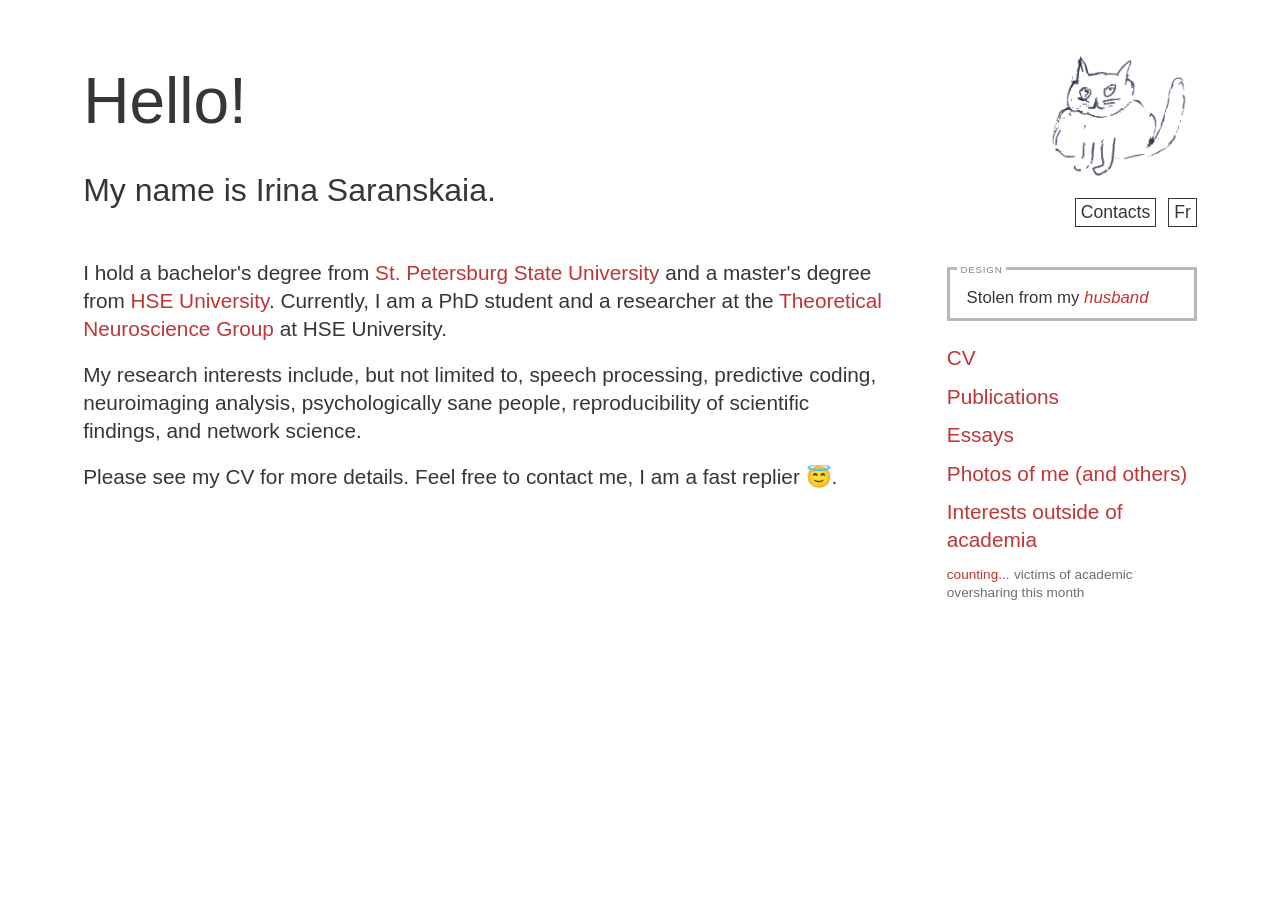
==== index.html @ 2fe401d5 "Disable Jekyll processing" ====
<!DOCTYPE html>
<html lang="en">
<head>
    <meta charset="UTF-8">
    <meta name="viewport" content="width=device-width, initial-scale=1.0">    
    <title>Irina Saranskaia</title>
    <link rel="icon" type="image/jpg" href="favicon-16x16.jpg" sizes="16x16" />
    <link rel="icon" type="image/jpg" href="favicon-32x32.jpg" sizes="32x32" />
    <link rel="icon" type="image/jpg" href="favicon-48x48.jpg" sizes="48x48" />
    <link rel="stylesheet" href="index.css"/>
</head>

<div class="adaptive">
  <div class="header">
  <h1>Hello!</h1>

  <div class="name-line">
    <h2>My name is Irina Saranskaia.</h2>

    <div class="header-controls">

  <div class="site-mark">
    <img src="images/cat_transparent.png" alt="Site cat logo">
<!--      <p class="site-mark-caption">guardian of my website</p>-->

  </div>
  <div class="controls-row">
    <div class="contacts">
      <a href="https://t.me/imsaranskaia" target="_blank">Telegram</a> |
      <a href="https://www.researchgate.net/profile/Irina-Saranskaia?ev=hdr_xprf" target="_blank">ResearchGate</a> |
      <a href="mailto:irinasaranskaia@gmail.com" target="_blank">E-mail</a>
    </div>

    <button type="button" class="contacts_button">Contacts</button>
    <a href="index_fr.html" class="language_button">Fr</a>
  </div>

</div>
  </div>
</div>
        <div class="content">    
            <p>I hold a bachelor's degree from
                <a href="https://english.spbu.ru" target="_blank">St. Petersburg State University</a>
                and a master's degree from
                <a href="https://www.hse.ru/en" target="_blank">HSE University</a>. Currently, I am a PhD student and
                a researcher at the <a href="https://www.hse.ru/en/cdm-centre/theoretical" target="_blank">
                    Theoretical Neuroscience Group</a> at HSE University.</p>
            <br>
            <p>My research interests include, but not limited to, speech processing, predictive coding,
                neuroimaging analysis, psychologically sane people, reproducibility of scientific findings,
                and network science.</p>
            <br>
                <p>Please see my CV for more details. Feel free to contact me, I am a fast replier 😇.</p>
            <br>
        </div>    
        <div class="sidebar">
  <p class="design-credit">
    Stolen from my
      <a href="https://daniilvlasenko.info" target="_blank"><i>husband</i></a>
  </p>

  <nav class="site-links">
    <p><a href="CV.pdf">CV</a></p>
    <p><a href="https://scholar.google.com/citations?user=JqZ1j00AAAAJ&hl=en">Publications</a></p>
    <p><a href="essay.html">Essays</a></p>
    <p><a href="photos.html">Photos of me (and others)</a></p>
    <p><a href="interests.html">Interests outside of academia</a></p>
  </nav>
             <div class="visit-box">
  <span id="monthly-visits" class="visit-number">counting...</span>
  <span class="visit-caption">victims of academic oversharing this month</span>
</div>

</div>
        </div>
    <script src="index.js" defer></script>
<script>
  function loadMonthlyVisits() {
    if (!window.goatcounter || !window.goatcounter.visit_count) {
      setTimeout(loadMonthlyVisits, 100);
      return;
    }

    window.goatcounter.visit_count({
      append: "#monthly-visits",
      path: "TOTAL",
      start: "month",
      no_branding: true,
      attr: {
        class: "goatcounter-number"
      }
    });
  }

  loadMonthlyVisits();
</script>
<script data-goatcounter="https://irinasaranskaia.goatcounter.com/count"
        async src="//gc.zgo.at/count.js"></script>
</body>
</html>
---- index.css ----
* {
  margin: 0;
  box-sizing: border-box;
}

body {
  display: grid;
  justify-items: center;

  font-family: Roboto, -apple-system, BlinkMacSystemFont, "Segoe UI",
    "Helvetica Neue", Arial, sans-serif;

  color: rgb(54, 54, 54);
}

.design-credit {
  position: relative;

  padding: 1em 1em;
  margin-bottom: 1.4em;

  border: 3px solid rgba(54, 54, 54, 0.35);
  border-radius: 0;

  font-size: 1.05em;
  line-height: 1.35;
}

.design-credit::before {
  content: "design";
  position: absolute;
  top: -0.72em;
  left: 0.75em;

  padding: 0 0.35em;
  background: white;

  color: rgba(54, 54, 54, 0.62);
  font-size: 0.58em;
  font-weight: 400;
  letter-spacing: 0.08em;
  text-transform: uppercase;
}

.design-credit a {
  /*color: rgb(54, 54, 54);*/
  color: rgb(190, 54, 54);
  text-decoration: none;
  border-bottom: 0 solid rgba(54, 54, 54, 0.45);
}

.design-credit a:hover {
  color: rgb(54, 54, 200);
  border-bottom-color: rgb(54, 54, 200);
}

/*.visit-box {*/
/*  position: relative;*/
/*  !*margin-top: 0.1em;*!*/
/*  !*padding: 1em 1em;*!*/

/*  border: 0.1px solid rgba(54, 54, 54, 0.35);*/
/*  color: rgb(54, 54, 54);*/
/*}*/

.visit-number {
  display: inline;

  color: rgb(190, 54, 54);
  font-size: 0.85em;
  font-weight: 100;
  line-height: 1;
}

.visit-caption {
  display: inline;

  margin-top: 0.3em;

  color: rgba(54, 54, 54, 0.72);
  font-size: 0.85em;
  font-weight: 100;
  line-height: 1;
}

.site-links p {
  padding-bottom: 0.8em;
}

h1 {
  color: rgb(54, 54, 54);
  font-size: 4em;
  font-weight: 500;
}

h2 {
  color: rgb(54, 54, 54);
  font-size: 2em;
  font-weight: 400;
}

p {
  color: rgb(54, 54, 54);
  font-size: 1.3em;
  font-weight: 300;
  line-height: 1.35;
}

a {
  color: rgb(190, 54, 54);
  text-decoration: none;
  border-bottom: 0;
}

a:hover {
  color: rgb(54, 54, 200);
  border-bottom-color: rgb(54, 54, 200);
}

.adaptive {
  width: 87vw;
  max-width: 1200px;

  padding-top: 4em;
  padding-bottom: 4em;

  display: grid;
  grid-template-columns: 1fr 250px;
  grid-template-rows: min-content min-content min-content min-content;
  column-gap: 4em;
  row-gap: 2em;
}

.header {
  grid-column: span 2;
}

.header h1 {
  margin-bottom: 0.25em;
}

.name-line {
  display: grid;
  grid-template-columns: 1fr auto;
  column-gap: 2em;
  align-items: center;
}

.name-line h2 {
  grid-column: 1;
}

.top-buttons {
  display: flex;
  justify-content: flex-end;
  align-items: center;
  gap: 0.75em;

  margin: 0;
}

.contacts_button:active {
  color: rgb(0, 0, 0);
  border: rgb(0, 0, 0) 1px solid;
  transition: 0.07s;
}

.header-controls {
  grid-column: 2;
  justify-self: end;

  display: flex;
  flex-direction: column;
  align-items: flex-end;

  margin-top: -7em;
}

.site-mark {
  width: 150px;
  margin-bottom: 1em;
  margin-right: 0.2em;
}

/*.site-mark-caption {*/
/*  margin-top: 0.35em;*/
/*  text-align: center;*/

/*  color: rgba(54, 54, 54, 0.55);*/
/*  font-size: 0.78em;*/
/*  font-weight: 300;*/
/*  letter-spacing: 0.04em;*/
/*}*/

.site-mark img {
  display: block;
  width: 100%;
  height: auto;

  opacity: 0.88;
  transition: opacity 0.5s ease, transform 0.5s ease;
}

.site-mark img:hover {
  opacity: 1;
  transform: rotate(-360deg) scale(1);
}

.controls-row {
  position: relative;

  display: flex;
  justify-content: flex-end;
  align-items: center;
  gap: 0.75em;
}

.language_button,
.contacts_button {
  height: min-content;
  width: min-content;

  text-align: center;
  display: block;
  text-decoration: none;
  white-space: nowrap;

  font-size: 1.1em;
  border: rgb(54, 54, 54) 1px solid;
  color: rgb(54, 54, 54);

  padding: 3px 5px;
  border-radius: 0;
  transition: 0.5s;
}

.contacts_button {
  cursor: pointer;
  background: transparent;
  font-family: inherit;
}

.language_button:hover,
.contacts_button:hover {
  border: #0000007a 1px solid;
  color: #0000007a;
  border-radius: 10px;
}

.contacts {
  position: absolute;

  top: 50%;
  right: calc(100% + 0.9em);

  width: max-content;
  max-width: 34rem;

  opacity: 0;
  pointer-events: none;

  text-align: right;
  white-space: nowrap;

  transform: translateY(-50%) translateX(0.4em);
  transition: opacity 0.5s ease, transform 0.5s ease;
}

.contacts.active {
  opacity: 1;
  pointer-events: auto;

  transform: translateY(-50%) translateX(0);
}

.contacts a {
  text-decoration: none;
  font-size: 1.1em;
  /*color: #8b6b00;*/
  color: rgb(200, 54, 54);
  border-bottom: 1px solid rgb(200, 54, 54);
}

.contacts a:hover {
  color: rgb(54, 54, 200);
  border-bottom-color: rgb(54, 54, 200);
}

.content {
  grid-column: 1;
}

.sidebar {
  grid-column: 2;
  align-self: start;
  /*align-self: center;*/
  padding-top: 0.5em;
}

.sidebar p {
  /*padding-bottom: 0;*/
  padding-bottom: 0.5em;
}

.phone {
  display: none;
}

@media (max-width: 768px) {
  .adaptive {
    width: 90vw;
    max-width: 480px;

    padding-top: 3em;

    grid-template-columns: 1fr;
    column-gap: 0;
  }

  .header {
  grid-column: 1;
}

.name-line {
  grid-template-columns: 1fr;
  row-gap: 1em;
}

  .top-buttons {
    grid-column: 1;
    margin-bottom: 0.5em;
  }

.header-controls {
  grid-column: 1;
  justify-self: end;
  margin-top: 0;
}

.site-mark {
  width: 95px;
  margin-bottom: 0.8em;
}

.controls-row {
  flex-wrap: wrap;
}

.contacts {
  position: static;

  width: 100%;
  max-width: 90vw;

  margin-top: 0.65em;

  text-align: right;
  white-space: normal;

  transform: none;
}

.contacts.active {
  transform: none;
}
  .header {
    grid-column: 1;
  }

  .content {
    grid-column: 1;
  }

  .sidebar {
    grid-column: 1;
    align-self: start;
    text-align: center;

    margin-left: auto;
    margin-right: auto;
  }

  h1 {
    font-size: 3em;
  }

  h2 {
    font-size: 1.5em;
  }

  p {
    font-size: 1.2em;
  }

  .contacts a {
    font-size: 1.2em;
  }
}
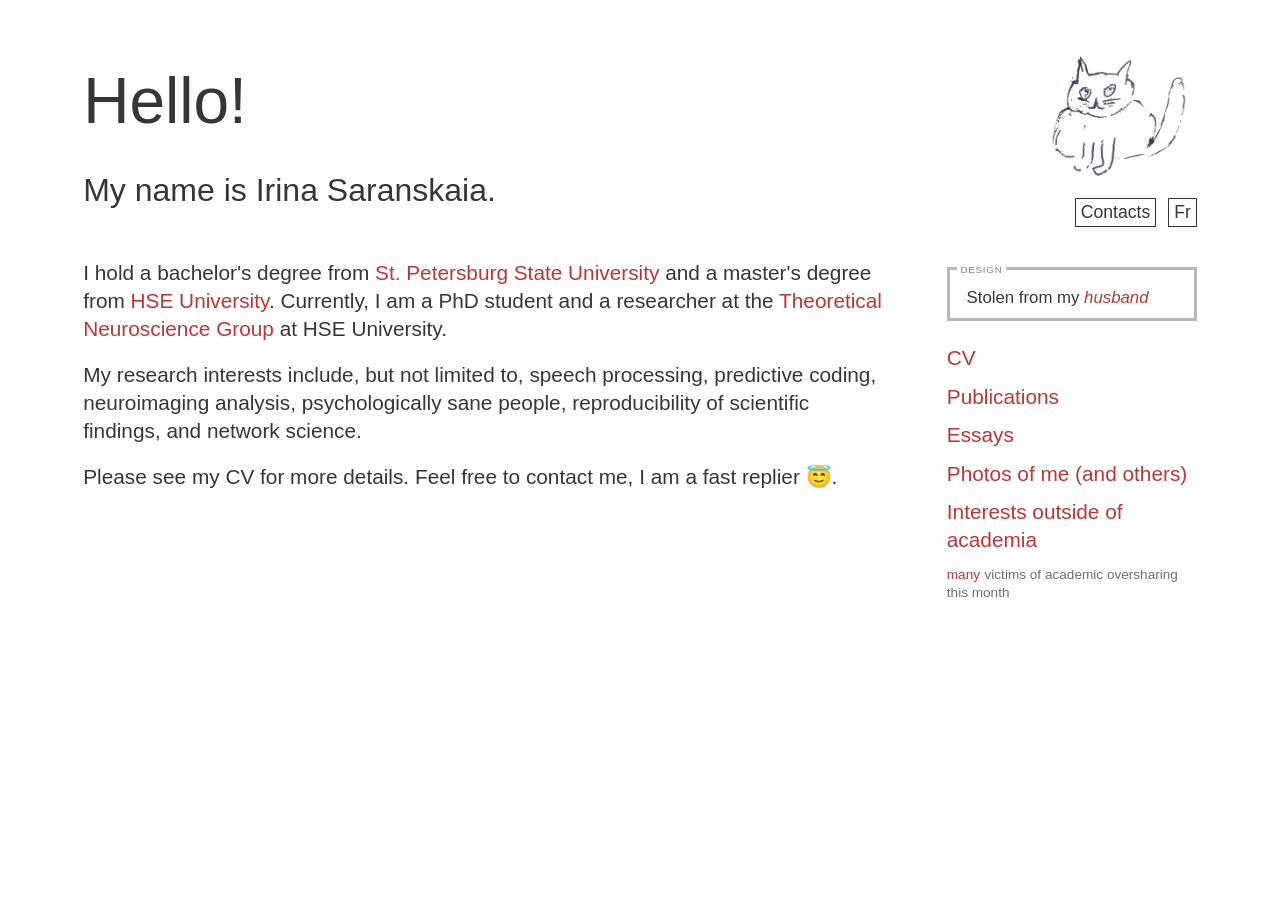
==== commit a2d4473e: "counter fix v1" ====
--- a/index.html
+++ b/index.html
@@ -9,6 +9,7 @@
     <link rel="icon" type="image/jpg" href="favicon-48x48.jpg" sizes="48x48" />
     <link rel="stylesheet" href="index.css"/>
 </head>
+<body>
 
 <div class="adaptive">
   <div class="header">
@@ -74,27 +75,29 @@
 </div>
         </div>
     <script src="index.js" defer></script>
+
+
 <script>
-  function loadMonthlyVisits() {
-    if (!window.goatcounter || !window.goatcounter.visit_count) {
-      setTimeout(loadMonthlyVisits, 100);
-      return;
+  async function loadMonthlyVisits() {
+    const counter = document.querySelector("#monthly-visits");
+
+    try {
+      const response = await fetch(
+        "https://irinasaranskaia.goatcounter.com/counter/TOTAL.json?start=month"
+      );
+
+      const data = await response.json();
+      counter.textContent = data.count;
+    } catch (error) {
+      counter.textContent = "many";
     }
-
-    window.goatcounter.visit_count({
-      append: "#monthly-visits",
-      path: "TOTAL",
-      start: "month",
-      no_branding: true,
-      attr: {
-        class: "goatcounter-number"
-      }
-    });
   }
 
   loadMonthlyVisits();
 </script>
+
 <script data-goatcounter="https://irinasaranskaia.goatcounter.com/count"
         async src="//gc.zgo.at/count.js"></script>
+
 </body>
 </html>
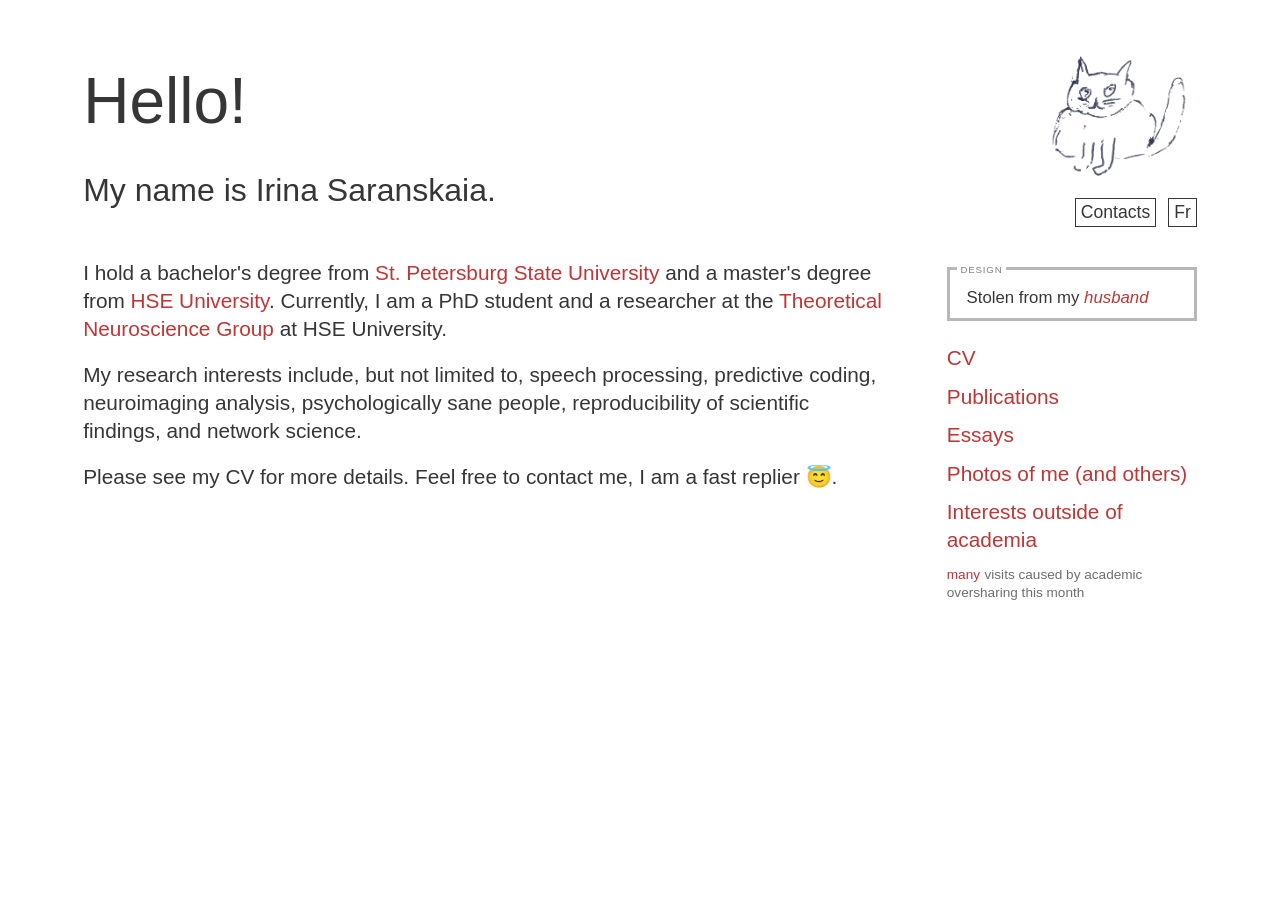
==== commit 54db930d: "victims -> visits (en, fr)" ====
--- a/index.html
+++ b/index.html
@@ -69,7 +69,7 @@
   </nav>
              <div class="visit-box">
   <span id="monthly-visits" class="visit-number">counting...</span>
-  <span class="visit-caption">victims of academic oversharing this month</span>
+  <span class="visit-caption">visits caused by academic oversharing this month</span>
 </div>
 
 </div>
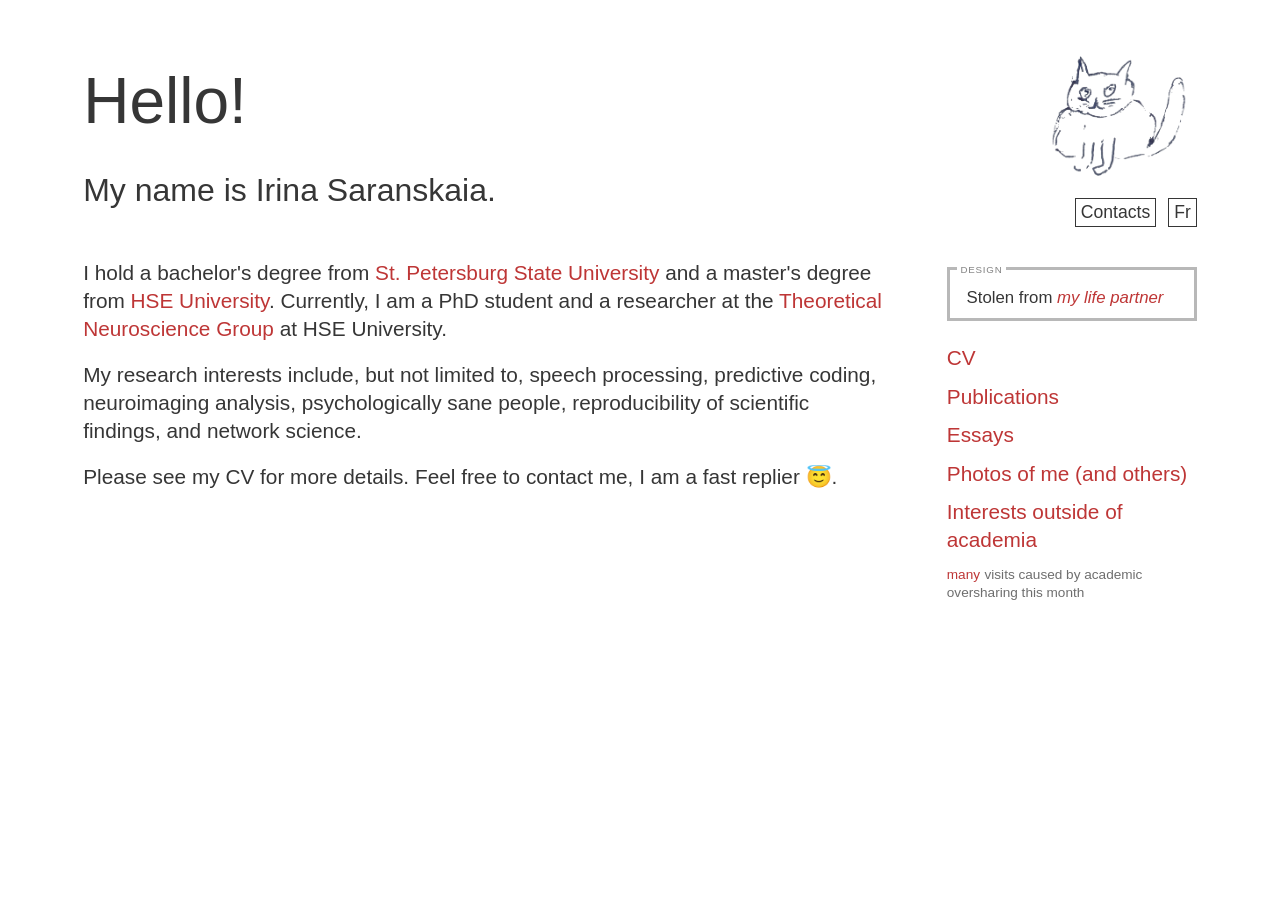
==== commit c54b6a27: "commentaires de Dania" ====
--- a/index.html
+++ b/index.html
@@ -26,11 +26,15 @@
 
   </div>
   <div class="controls-row">
-    <div class="contacts">
-      <a href="https://t.me/imsaranskaia" target="_blank">Telegram</a> |
-      <a href="https://www.researchgate.net/profile/Irina-Saranskaia?ev=hdr_xprf" target="_blank">ResearchGate</a> |
-      <a href="mailto:irinasaranskaia@gmail.com" target="_blank">E-mail</a>
-    </div>
+<div class="contacts" data-copied="Copied to clipboard">
+  <a href="https://t.me/imsaranskaia" target="_blank">Telegram</a> |
+  <a href="https://www.researchgate.net/profile/Irina-Saranskaia?ev=hdr_xprf" target="_blank">ResearchGate</a> |
+  <button type="button"
+          class="copy-email"
+          data-email="irinasaranskaia@gmail.com">
+    E-mail
+  </button>
+</div>
 
     <button type="button" class="contacts_button">Contacts</button>
     <a href="index_fr.html" class="language_button">Fr</a>
@@ -56,8 +60,8 @@
         </div>    
         <div class="sidebar">
   <p class="design-credit">
-    Stolen from my
-      <a href="https://daniilvlasenko.info" target="_blank"><i>husband</i></a>
+    Stolen from
+      <a href="https://daniilvlasenko.info" target="_blank"><i>my life partner</i></a>
   </p>
 
   <nav class="site-links">
--- a/index.css
+++ b/index.css
@@ -163,6 +163,50 @@
   color: rgb(0, 0, 0);
   border: rgb(0, 0, 0) 1px solid;
   transition: 0.07s;
+}
+
+.contacts a,
+.contacts .copy-email {
+  text-decoration: none;
+  font-size: 1.1em;
+  color: rgb(200, 54, 54);
+  border: 0;
+  border-bottom: 1px solid rgb(200, 54, 54);
+  background: transparent;
+  padding: 0;
+  font-family: inherit;
+  font-weight: inherit;
+  cursor: copy;
+}
+
+.contacts a:hover,
+.contacts .copy-email:hover {
+  color: rgb(54, 54, 200);
+  border-bottom-color: rgb(54, 54, 200);
+}
+
+.contacts.email-copied::after {
+  content: attr(data-copied);
+
+  position: absolute;
+  right: 0;
+  bottom: calc(100% + 0.45em);
+
+  width: max-content;
+  max-width: 240px;
+
+  /*padding: 0em 0.45em;*/
+
+  color: rgb(54, 54, 200);
+  /*background: white;*/
+  /*border: 2px solid rgb(200, 54, 54);*/
+
+  font-size: 0.7em;
+  font-weight: 300;
+  line-height: 1;
+  white-space: nowrap;
+
+  z-index: 30;
 }
 
 .header-controls {
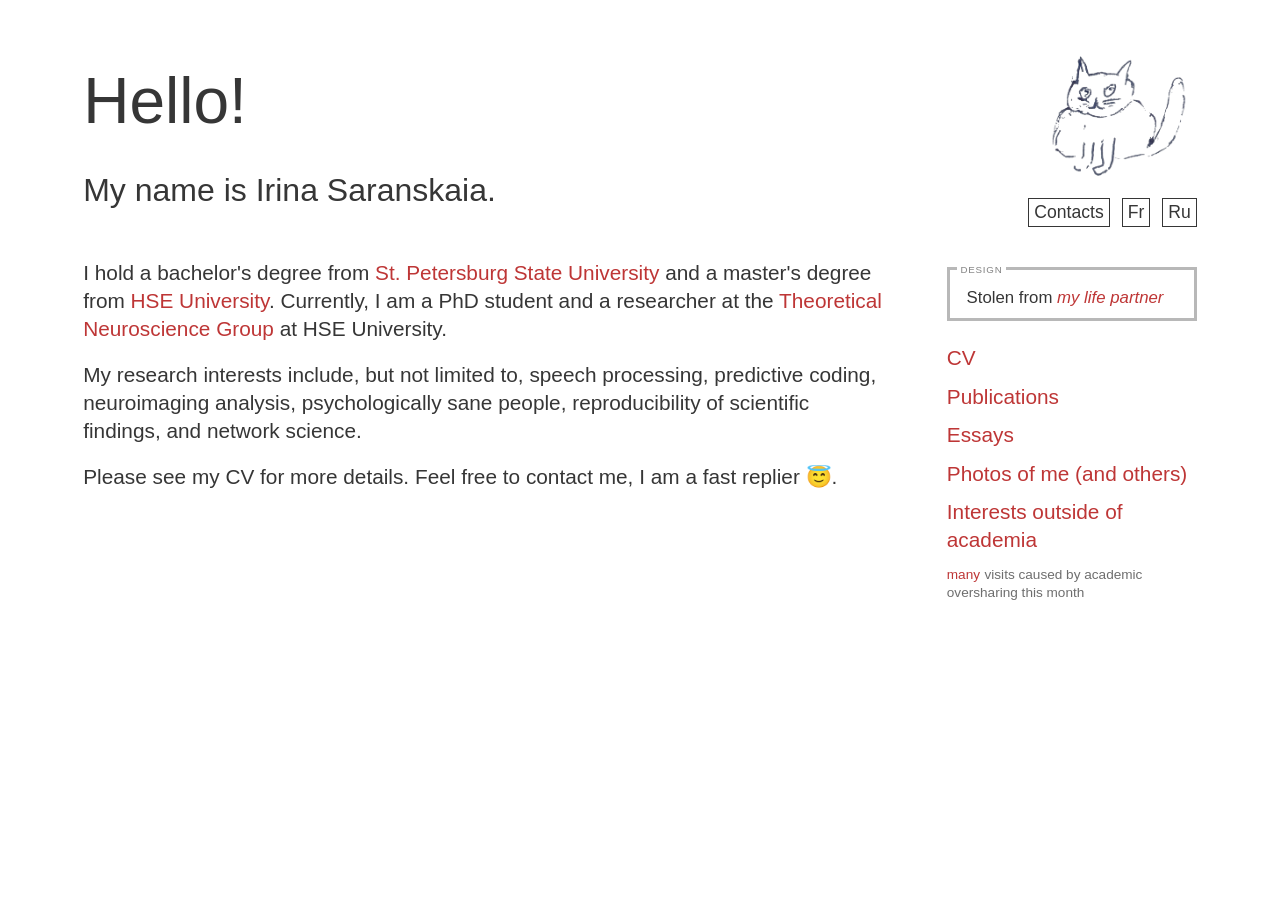
==== commit 1e97ed20: "ajouté la version russe" ====
--- a/index.html
+++ b/index.html
@@ -14,7 +14,6 @@
 <div class="adaptive">
   <div class="header">
   <h1>Hello!</h1>
-
   <div class="name-line">
     <h2>My name is Irina Saranskaia.</h2>
 
@@ -28,7 +27,7 @@
   <div class="controls-row">
 <div class="contacts" data-copied="Copied to clipboard">
   <a href="https://t.me/imsaranskaia" target="_blank">Telegram</a> |
-  <a href="https://www.researchgate.net/profile/Irina-Saranskaia?ev=hdr_xprf" target="_blank">ResearchGate</a> |
+  <a href="https://www.researchgate.net/profile/Irina-Saranskaia?ev=hdr_xprf" target="_blank">RGate</a> |
   <button type="button"
           class="copy-email"
           data-email="irinasaranskaia@gmail.com">
@@ -38,6 +37,7 @@
 
     <button type="button" class="contacts_button">Contacts</button>
     <a href="index_fr.html" class="language_button">Fr</a>
+      <a href="index_ru.html" class="language_button">Ru</a>
   </div>
 
 </div>
@@ -65,8 +65,14 @@
   </p>
 
   <nav class="site-links">
-    <p><a href="CV.pdf">CV</a></p>
-    <p><a href="https://scholar.google.com/citations?user=JqZ1j00AAAAJ&hl=en">Publications</a></p>
+    <p><a href="CV.pdf" target="_blank" rel="noopener noreferrer">CV</a></p>
+    <p>
+      <a href="https://scholar.google.com/citations?user=JqZ1j00AAAAJ&hl=en"
+         target="_blank"
+         rel="noopener noreferrer">
+        Publications
+      </a>
+    </p>
     <p><a href="essay.html">Essays</a></p>
     <p><a href="photos.html">Photos of me (and others)</a></p>
     <p><a href="interests.html">Interests outside of academia</a></p>
--- a/index.css
+++ b/index.css
@@ -350,78 +350,80 @@
   display: none;
 }
 
+/* Main page mobile: wider and less awkward */
+
 @media (max-width: 768px) {
   .adaptive {
-    width: 90vw;
+    width: calc(100vw - 28px);
     max-width: 480px;
 
-    padding-top: 3em;
+    padding-top: 2.4em;
+    padding-bottom: 4em;
 
     grid-template-columns: 1fr;
     column-gap: 0;
-  }
-
-  .header {
-  grid-column: 1;
-}
-
-.name-line {
-  grid-template-columns: 1fr;
-  row-gap: 1em;
-}
-
-  .top-buttons {
-    grid-column: 1;
-    margin-bottom: 0.5em;
-  }
-
-.header-controls {
-  grid-column: 1;
-  justify-self: end;
-  margin-top: 0;
-}
-
-.site-mark {
-  width: 95px;
-  margin-bottom: 0.8em;
-}
-
-.controls-row {
-  flex-wrap: wrap;
-}
-
-.contacts {
-  position: static;
-
-  width: 100%;
-  max-width: 90vw;
-
-  margin-top: 0.65em;
-
-  text-align: right;
-  white-space: normal;
-
-  transform: none;
-}
-
-.contacts.active {
-  transform: none;
-}
+    row-gap: 1.3em;
+  }
+
   .header {
     grid-column: 1;
   }
 
+  .name-line {
+    display: grid;
+    grid-template-columns: minmax(0, 1fr) auto;
+    column-gap: 1em;
+    row-gap: 0;
+    align-items: start;
+  }
+
+  .name-line h2 {
+    grid-column: 1;
+  }
+
+  .header-controls {
+    grid-column: 2;
+    grid-row: 1;
+
+    justify-self: end;
+    align-self: start;
+
+    margin-top: -0.2em;
+  }
+
+  .site-mark {
+    width: 82px;
+    margin-bottom: 0.55em;
+    margin-right: 0;
+  }
+
+  .controls-row {
+    flex-wrap: nowrap;
+    justify-content: flex-end;
+  }
+
+  .language_button,
+  .contacts_button {
+    font-size: 0.9em;
+    padding: 2px 5px;
+  }
+
   .content {
     grid-column: 1;
+    margin-top: 1.1em;
   }
 
   .sidebar {
     grid-column: 1;
-    align-self: start;
-    text-align: center;
+
+    width: 100%;
+    max-width: 280px;
 
     margin-left: auto;
     margin-right: auto;
+    margin-top: 1em;
+
+    text-align: center;
   }
 
   h1 {
@@ -429,14 +431,29 @@
   }
 
   h2 {
-    font-size: 1.5em;
+    font-size: 1.35em;
   }
 
   p {
-    font-size: 1.2em;
-  }
-
-  .contacts a {
-    font-size: 1.2em;
-  }
-}
+    font-size: 1.05em;
+    line-height: 1.38;
+  }
+}
+
+@media (max-width: 390px) {
+  .adaptive {
+    width: calc(100vw - 22px);
+  }
+
+  .site-mark {
+    width: 74px;
+  }
+
+  h1 {
+    font-size: 2.7em;
+  }
+
+  h2 {
+    font-size: 1.25em;
+  }
+}
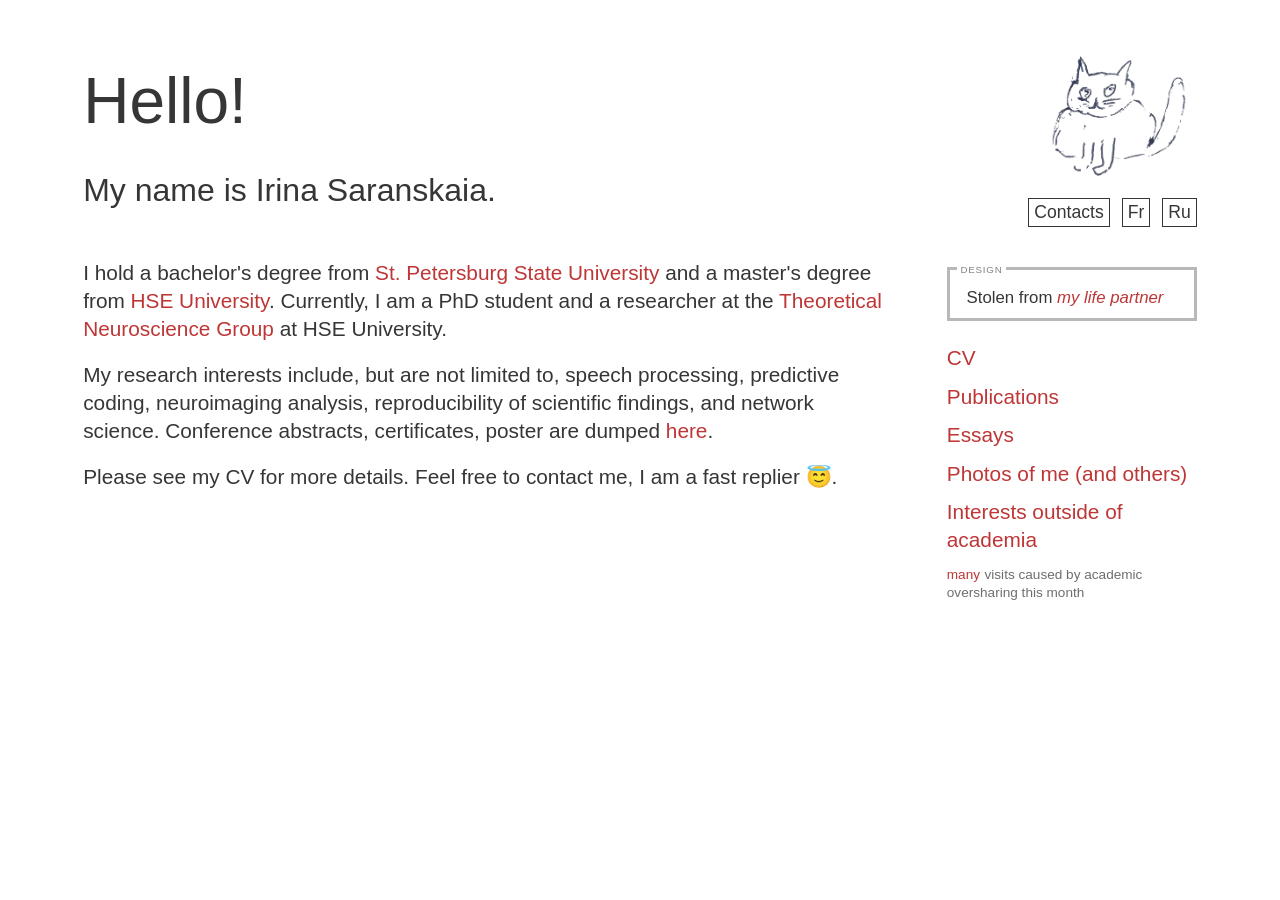
==== commit b6928ede: "posters etc." ====
--- a/index.html
+++ b/index.html
@@ -27,6 +27,7 @@
   <div class="controls-row">
 <div class="contacts" data-copied="Copied to clipboard">
   <a href="https://t.me/imsaranskaia" target="_blank">Telegram</a> |
+  <a href="https://github.com/eirenesq/" target="_blank">Git</a> |
   <a href="https://www.researchgate.net/profile/Irina-Saranskaia?ev=hdr_xprf" target="_blank">RGate</a> |
   <button type="button"
           class="copy-email"
@@ -51,10 +52,10 @@
                 a researcher at the <a href="https://www.hse.ru/en/cdm-centre/theoretical" target="_blank">
                     Theoretical Neuroscience Group</a> at HSE University.</p>
             <br>
-            <p>My research interests include, but not limited to, speech processing, predictive coding,
-                neuroimaging analysis, psychologically sane people, reproducibility of scientific findings,
-                and network science.</p>
-            <br>
+            <p>My research interests include, but are not limited to, speech processing, predictive coding,
+                neuroimaging analysis, reproducibility of scientific findings,
+                and network science. Conference abstracts, certificates, poster are dumped <a href="https://drive.google.com/drive/folders/1K1K_vej_IF8VgNGU1X8P3puBC2jqVm66?usp=sharing" target="_blank">here</a>.</p>
+                <br>
                 <p>Please see my CV for more details. Feel free to contact me, I am a fast replier 😇.</p>
             <br>
         </div>    
